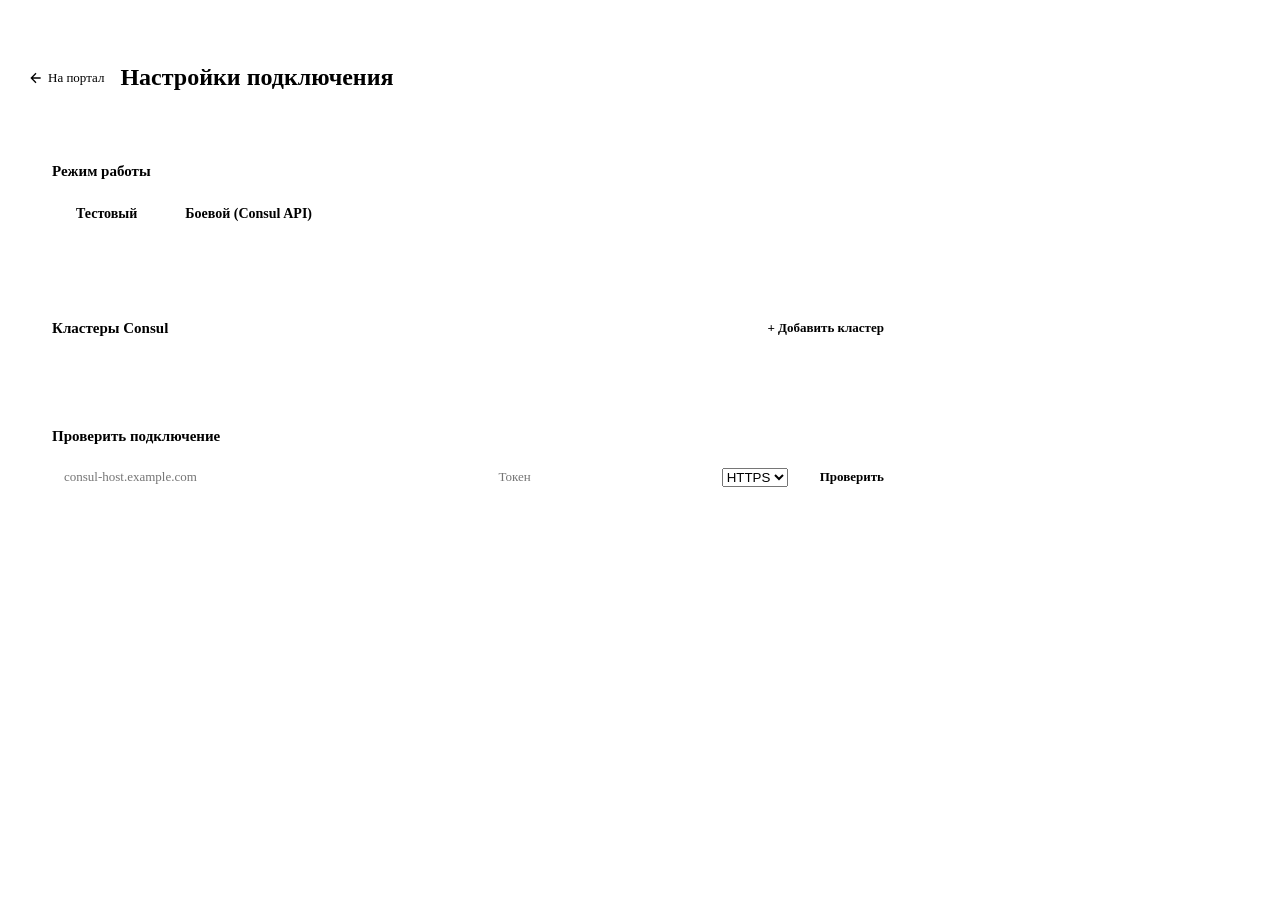
==== static/admin.html @ 50a72970 "feat: service catalog portal with Consul API integration - SPA portal: dashboard, servers, services," ====
<!DOCTYPE html>
<html lang="ru">
<head>
    <meta charset="UTF-8">
    <meta name="viewport" content="width=device-width, initial-scale=1.0">
    <title>Админка — Каталог сервисов</title>
    <link rel="stylesheet" href="/css/style.css">
    <link href="https://fonts.googleapis.com/css2?family=Inter:wght@300;400;500;600;700&family=JetBrains+Mono:wght@400;500&display=swap" rel="stylesheet">
    <style>
        body { justify-content: center; padding: 40px 20px; }
        .admin-wrap { max-width: 900px; width: 100%; }
        .admin-header { display:flex; align-items:center; gap:16px; margin-bottom:32px; }
        .admin-header h1 { font-size:24px; font-weight:700; }
        .admin-back { color:var(--text-muted); text-decoration:none; font-size:13px; display:inline-flex; align-items:center; gap:4px; }
        .admin-back:hover { color:var(--text-primary); }
        .admin-back svg { width:16px; height:16px; }

        .admin-section { background:var(--bg-card); border:1px solid var(--border); border-radius:var(--radius); padding:24px; margin-bottom:20px; }
        .admin-section-title { font-size:15px; font-weight:600; margin-bottom:16px; display:flex; align-items:center; justify-content:space-between; }

        .form-row { display:flex; gap:12px; margin-bottom:12px; align-items:center; flex-wrap:wrap; }
        .form-label { font-size:12px; color:var(--text-muted); text-transform:uppercase; letter-spacing:0.06em; min-width:80px; }
        .form-input { background:var(--bg-input); border:1px solid var(--border); border-radius:var(--radius-xs); color:var(--text-primary); font-family:inherit; font-size:13px; padding:8px 12px; outline:none; flex:1; min-width:200px; }
        .form-input:focus { border-color:var(--accent-border); }
        .form-input-sm { min-width:100px; flex:0.5; }

        .btn { padding:8px 20px; border-radius:var(--radius-xs); font-family:inherit; font-size:13px; font-weight:600; cursor:pointer; border:1px solid var(--border); transition:all 0.2s; }
        .btn-primary { background:var(--accent); border-color:var(--accent); color:#fff; }
        .btn-primary:hover { background:var(--accent-light); }
        .btn-danger { background:var(--critical-bg); border-color:var(--critical-border); color:var(--critical); }
        .btn-danger:hover { background:rgba(239,68,68,0.2); }
        .btn-secondary { background:var(--bg-card); color:var(--text-secondary); }
        .btn-secondary:hover { border-color:var(--border-light); color:var(--text-primary); }
        .btn-success { background:var(--passing-bg); border-color:var(--passing-border); color:var(--passing); }

        .mode-switch { display:flex; gap:0; border-radius:var(--radius-sm); overflow:hidden; border:1px solid var(--border); }
        .mode-btn { padding:10px 24px; font-size:14px; font-weight:600; cursor:pointer; background:var(--bg-card); color:var(--text-muted); border:none; font-family:inherit; transition:all 0.2s; }
        .mode-btn.active { background:var(--accent); color:#fff; }
        .mode-btn:hover:not(.active) { background:var(--bg-card-hover); color:var(--text-primary); }

        .cluster-card { background:var(--bg-surface); border:1px solid var(--border); border-radius:var(--radius-sm); padding:16px; margin-bottom:12px; }
        .cluster-name { font-size:15px; font-weight:600; margin-bottom:12px; display:flex; align-items:center; justify-content:space-between; }
        .dc-row { display:flex; gap:8px; align-items:center; padding:8px 0; border-bottom:1px solid var(--border); flex-wrap:wrap; }
        .dc-row:last-child { border-bottom:none; }

        .toast { position:fixed; bottom:24px; right:24px; padding:12px 20px; border-radius:var(--radius-sm); font-size:13px; font-weight:500; z-index:999; animation:fadeIn 0.2s ease; }
        .toast-ok { background:var(--passing-bg); border:1px solid var(--passing-border); color:var(--passing); }
        .toast-err { background:var(--critical-bg); border:1px solid var(--critical-border); color:var(--critical); }

        .pwd-overlay { position:fixed; top:0;left:0;right:0;bottom:0; background:rgba(0,0,0,0.6); display:flex; align-items:center; justify-content:center; z-index:200; }
        .pwd-box { background:var(--bg-card); border:1px solid var(--border); border-radius:var(--radius); padding:28px; width:360px; }
        .pwd-box h3 { margin-bottom:16px; font-size:16px; }
    </style>
</head>
<body>
    <div class="admin-wrap">
        <div class="admin-header">
            <a href="/" class="admin-back">
                <svg viewBox="0 0 24 24" fill="none" stroke="currentColor" stroke-width="2"><path d="M19 12H5M12 19l-7-7 7-7"/></svg>
                На портал
            </a>
            <h1>Настройки подключения</h1>
        </div>

        <!-- Mode switch -->
        <div class="admin-section">
            <div class="admin-section-title">Режим работы</div>
            <div class="mode-switch" id="modeSwitch">
                <button class="mode-btn" data-mode="test" onclick="setMode('test')">Тестовый</button>
                <button class="mode-btn" data-mode="live" onclick="setMode('live')">Боевой (Consul API)</button>
            </div>
            <p style="margin-top:10px;font-size:12px;color:var(--text-muted)" id="modeHint"></p>
        </div>

        <!-- Clusters -->
        <div class="admin-section">
            <div class="admin-section-title">
                Кластеры Consul
                <button class="btn btn-secondary" onclick="addClusterUI()">+ Добавить кластер</button>
            </div>
            <div id="clustersContainer"></div>
        </div>

        <!-- Test connection -->
        <div class="admin-section">
            <div class="admin-section-title">Проверить подключение</div>
            <div class="form-row">
                <input class="form-input" id="testHost" placeholder="consul-host.example.com">
                <input class="form-input form-input-sm" id="testToken" placeholder="Токен" type="password">
                <select class="filter-select" id="testScheme"><option value="https">HTTPS</option><option value="http">HTTP</option></select>
                <button class="btn btn-secondary" onclick="testConnection()">Проверить</button>
            </div>
            <div id="testResult" style="margin-top:8px;font-size:13px"></div>
        </div>

        <!-- Save -->
        <div style="display:flex;gap:12px;justify-content:flex-end">
            <button class="btn btn-primary" onclick="saveAll()">Сохранить конфигурацию</button>
        </div>
    </div>

    <!-- Password modal -->
    <div class="pwd-overlay" id="pwdModal" style="display:none">
        <div class="pwd-box">
            <h3>Введите пароль администратора</h3>
            <div class="form-row">
                <input class="form-input" id="adminPwd" type="password" placeholder="Пароль"
                       onkeydown="if(event.key==='Enter')confirmPwd()">
            </div>
            <div style="display:flex;gap:8px;justify-content:flex-end;margin-top:12px">
                <button class="btn btn-secondary" onclick="cancelPwd()">Отмена</button>
                <button class="btn btn-primary" onclick="confirmPwd()">ОК</button>
            </div>
        </div>
    </div>

    <script>
    let config = {};
    let pendingAction = null;

    async function loadConfig() {
        const r = await fetch('/api/admin/config');
        config = await r.json();
        renderMode();
        renderClusters();
    }

    function renderMode() {
        const mode = config.mode || 'test';
        document.querySelectorAll('.mode-btn').forEach(b => {
            b.classList.toggle('active', b.dataset.mode === mode);
        });
        document.getElementById('modeHint').textContent =
            mode === 'test' ? 'Используются тестовые данные (демо)' : 'Данные загружаются из реального Consul API';
    }

    function renderClusters() {
        const container = document.getElementById('clustersContainer');
        const clusters = config.clusters || {};
        if (Object.keys(clusters).length === 0) {
            container.innerHTML = '<p style="color:var(--text-muted);font-size:13px">Нет настроенных кластеров</p>';
            return;
        }
        container.innerHTML = Object.entries(clusters).map(([id, cluster]) => `
            <div class="cluster-card">
                <div class="cluster-name">
                    <span>${cluster.name || id}</span>
                    <button class="btn btn-danger" style="font-size:11px;padding:4px 10px" onclick="deleteCluster('${id}')">Удалить</button>
                </div>
                ${(cluster.datacenters || []).map((dc, i) => `
                    <div class="dc-row">
                        <input class="form-input form-input-sm" value="${dc.name}" placeholder="Имя ДЦ"
                               onchange="updateDc('${id}', ${i}, 'name', this.value)">
                        <input class="form-input" value="${dc.host}" placeholder="Хост"
                               onchange="updateDc('${id}', ${i}, 'host', this.value)">
                        <input class="form-input form-input-sm" value="${dc.token}" placeholder="Токен" type="password"
                               onchange="updateDc('${id}', ${i}, 'token', this.value)">
                        <select class="filter-select" onchange="updateDc('${id}', ${i}, 'scheme', this.value)">
                            <option value="https" ${dc.scheme !== 'http' ? 'selected' : ''}>HTTPS</option>
                            <option value="http" ${dc.scheme === 'http' ? 'selected' : ''}>HTTP</option>
                        </select>
                        <button class="btn btn-danger" style="font-size:11px;padding:4px 8px" onclick="removeDc('${id}', ${i})">×</button>
                    </div>
                `).join('')}
                <button class="btn btn-secondary" style="margin-top:8px;font-size:11px;padding:4px 12px" onclick="addDc('${id}')">+ Дата-центр</button>
            </div>
        `).join('');
    }

    function updateDc(clusterId, dcIndex, field, value) {
        config.clusters[clusterId].datacenters[dcIndex][field] = value;
    }

    function removeDc(clusterId, dcIndex) {
        config.clusters[clusterId].datacenters.splice(dcIndex, 1);
        renderClusters();
    }

    function addDc(clusterId) {
        config.clusters[clusterId].datacenters.push({name: '', host: '', token: '', scheme: 'https', verify_ssl: true});
        renderClusters();
    }

    function addClusterUI() {
        const name = prompt('Имя нового кластера:');
        if (!name) return;
        if (!config.clusters) config.clusters = {};
        config.clusters[name] = {name: name, datacenters: [{name: '', host: '', token: '', scheme: 'https', verify_ssl: true}]};
        renderClusters();
    }

    function deleteCluster(id) {
        if (!confirm(`Удалить кластер "${id}"?`)) return;
        delete config.clusters[id];
        renderClusters();
    }

    function setMode(mode) {
        config.mode = mode;
        renderMode();
    }

    async function testConnection() {
        const host = document.getElementById('testHost').value;
        const token = document.getElementById('testToken').value;
        const scheme = document.getElementById('testScheme').value;
        const el = document.getElementById('testResult');
        el.innerHTML = '<span style="color:var(--text-muted)">Проверяю...</span>';
        try {
            const r = await fetch('/api/admin/test-connection', {
                method: 'POST', headers: {'Content-Type': 'application/json'},
                body: JSON.stringify({host, token, scheme, verify_ssl: false})
            });
            const data = await r.json();
            if (data.ok) {
                el.innerHTML = `<span style="color:var(--passing)">Подключение успешно. Leader: ${data.leader}</span>`;
            } else {
                el.innerHTML = `<span style="color:var(--critical)">Ошибка: ${data.error}</span>`;
            }
        } catch(e) {
            el.innerHTML = `<span style="color:var(--critical)">Ошибка: ${e.message}</span>`;
        }
    }

    function saveAll() {
        pendingAction = async (pwd) => {
            // Save mode
            await fetch('/api/admin/mode', {
                method: 'POST', headers: {'Content-Type': 'application/json'},
                body: JSON.stringify({password: pwd, mode: config.mode})
            });
            // Save config
            const r = await fetch('/api/admin/config', {
                method: 'POST', headers: {'Content-Type': 'application/json'},
                body: JSON.stringify({password: pwd, config: config})
            });
            const data = await r.json();
            if (data.error) { toast(data.error, 'err'); return; }
            toast('Конфигурация сохранена');
            loadConfig();
        };
        showPwd();
    }

    function showPwd() {
        document.getElementById('pwdModal').style.display = 'flex';
        document.getElementById('adminPwd').value = '';
        document.getElementById('adminPwd').focus();
    }

    function cancelPwd() {
        document.getElementById('pwdModal').style.display = 'none';
        pendingAction = null;
    }

    async function confirmPwd() {
        const pwd = document.getElementById('adminPwd').value;
        document.getElementById('pwdModal').style.display = 'none';
        if (pendingAction) {
            await pendingAction(pwd);
            pendingAction = null;
        }
    }

    function toast(msg, type = 'ok') {
        const el = document.createElement('div');
        el.className = `toast toast-${type}`;
        el.textContent = msg;
        document.body.appendChild(el);
        setTimeout(() => el.remove(), 3000);
    }

    loadConfig();
    </script>
</body>
</html>
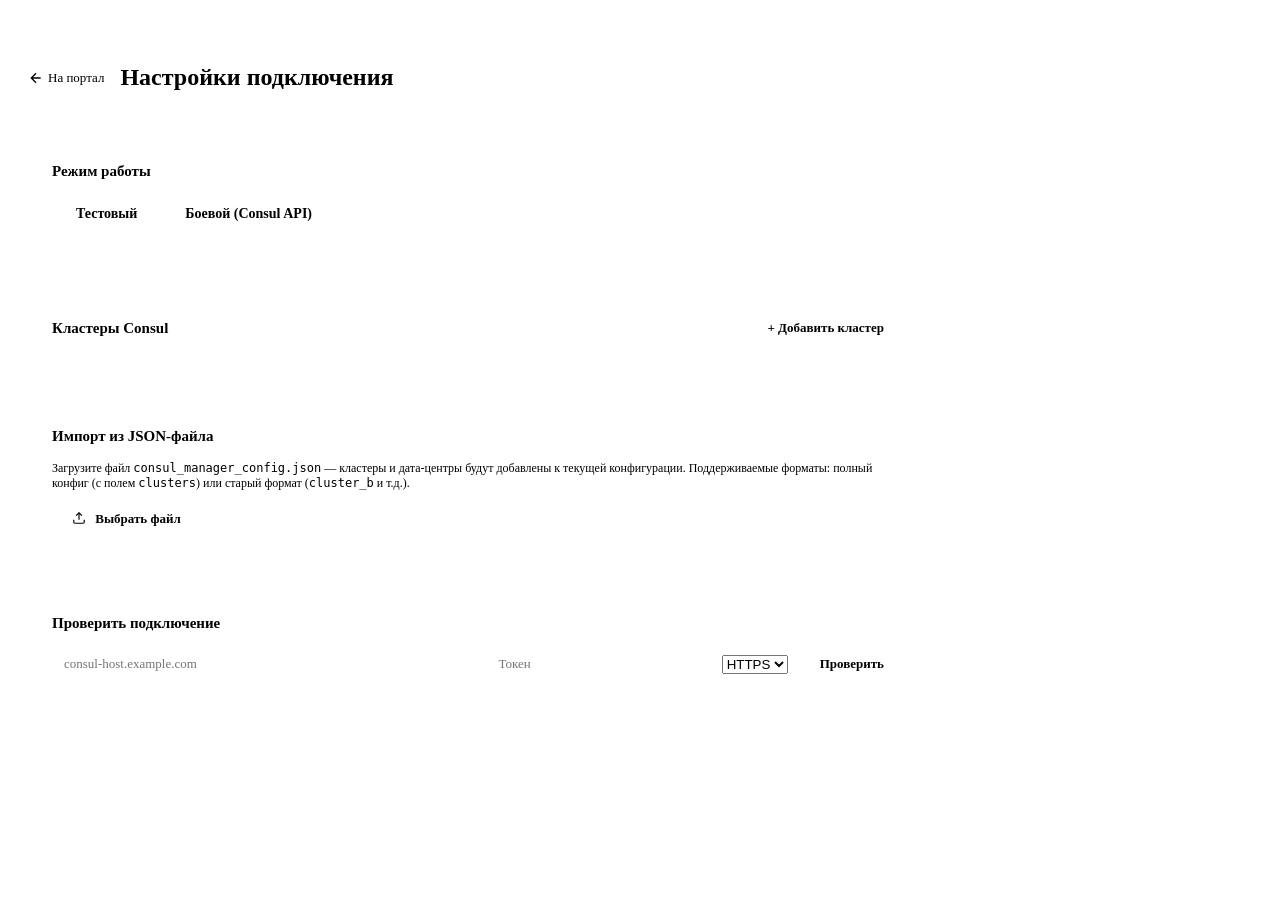
==== commit c803f44d: "feat: import Consul clusters from JSON file in admin panel - Upload consul_manager_config.json via f" ====
--- a/static/admin.html
+++ b/static/admin.html
@@ -79,6 +79,24 @@
                 <button class="btn btn-secondary" onclick="addClusterUI()">+ Добавить кластер</button>
             </div>
             <div id="clustersContainer"></div>
+        </div>
+
+        <!-- Import from JSON file -->
+        <div class="admin-section">
+            <div class="admin-section-title">Импорт из JSON-файла</div>
+            <p style="font-size:12px;color:var(--text-muted);margin-bottom:12px">
+                Загрузите файл <code style="color:var(--accent-light)">consul_manager_config.json</code> — кластеры и дата-центры будут добавлены к текущей конфигурации.
+                Поддерживаемые форматы: полный конфиг (с полем <code style="color:var(--accent-light)">clusters</code>) или старый формат (<code style="color:var(--accent-light)">cluster_b</code> и т.д.).
+            </p>
+            <div class="form-row">
+                <label class="btn btn-secondary" style="cursor:pointer">
+                    <svg viewBox="0 0 24 24" fill="none" stroke="currentColor" stroke-width="2" style="width:14px;height:14px;vertical-align:-2px;margin-right:6px"><path d="M21 15v4a2 2 0 01-2 2H5a2 2 0 01-2-2v-4"/><polyline points="17 8 12 3 7 8"/><line x1="12" y1="3" x2="12" y2="15"/></svg>
+                    Выбрать файл
+                    <input type="file" accept=".json" id="importFile" onchange="importJsonFile(this)" style="display:none">
+                </label>
+                <span id="importStatus" style="font-size:13px;color:var(--text-muted)"></span>
+            </div>
+            <div id="importPreview" style="display:none;margin-top:12px"></div>
         </div>
 
         <!-- Test connection -->
@@ -270,6 +288,94 @@
         setTimeout(() => el.remove(), 3000);
     }
 
+    function importJsonFile(input) {
+        const file = input.files[0];
+        if (!file) return;
+        const statusEl = document.getElementById('importStatus');
+        const previewEl = document.getElementById('importPreview');
+        statusEl.textContent = 'Чтение файла...';
+        previewEl.style.display = 'none';
+
+        const reader = new FileReader();
+        reader.onload = function(e) {
+            try {
+                const data = JSON.parse(e.target.result);
+                const imported = parseImportedConfig(data);
+                if (imported.length === 0) {
+                    statusEl.innerHTML = '<span style="color:var(--critical)">Не найдено кластеров в файле</span>';
+                    return;
+                }
+                const word = imported.length === 1 ? 'кластер' : imported.length < 5 ? 'кластера' : 'кластеров';
+                statusEl.innerHTML = '<span style="color:var(--passing)">Найдено ' + imported.length + ' ' + word + '</span>';
+                previewEl.style.display = 'block';
+                previewEl.innerHTML =
+                    '<div style="background:var(--bg-surface);border:1px solid var(--border);border-radius:8px;padding:14px;margin-bottom:12px">' +
+                    imported.map(function(cl) {
+                        return '<div style="margin-bottom:8px"><strong style="color:var(--text-primary)">' + cl.name + '</strong>' +
+                            '<span style="color:var(--text-muted);font-size:12px"> — ' + cl.datacenters.length + ' ДЦ</span>' +
+                            '<div style="margin-top:4px;display:flex;gap:6px;flex-wrap:wrap">' +
+                            cl.datacenters.map(function(dc) { return '<span class="tag">' + dc.name + ' (' + dc.host + ')</span>'; }).join('') +
+                            '</div></div>';
+                    }).join('') +
+                    '</div>' +
+                    '<div style="display:flex;gap:8px">' +
+                    '<button class="btn btn-primary" onclick="applyImport()">Применить</button>' +
+                    '<button class="btn btn-secondary" onclick="document.getElementById(\'importPreview\').style.display=\'none\';document.getElementById(\'importStatus\').textContent=\'\'">Отмена</button>' +
+                    '</div>';
+                window._pendingImport = imported;
+            } catch(err) {
+                statusEl.innerHTML = '<span style="color:var(--critical)">Ошибка JSON: ' + err.message + '</span>';
+            }
+        };
+        reader.readAsText(file);
+        input.value = '';
+    }
+
+    function parseImportedConfig(data) {
+        var clusters = [];
+        // Format 1: full config with "clusters" key
+        if (data.clusters) {
+            for (var id in data.clusters) {
+                var cl = data.clusters[id];
+                clusters.push({
+                    name: cl.name || id,
+                    datacenters: (cl.datacenters || []).map(function(dc) {
+                        return { name: dc.name||'', host: dc.host||'', token: dc.token||'',
+                                 scheme: dc.scheme||'https', verify_ssl: dc.verify_ssl !== undefined ? dc.verify_ssl : false };
+                    })
+                });
+            }
+            return clusters;
+        }
+        // Format 2: old format — top-level keys like "cluster_b" with "datacenters"
+        for (var key in data) {
+            var val = data[key];
+            if (val && typeof val === 'object' && val.datacenters) {
+                clusters.push({
+                    name: val.name || key,
+                    datacenters: (val.datacenters || []).map(function(dc) {
+                        return { name: dc.name||'', host: dc.host||'', token: dc.token||'',
+                                 scheme: dc.scheme||'https', verify_ssl: dc.verify_ssl !== undefined ? dc.verify_ssl : false };
+                    })
+                });
+            }
+        }
+        return clusters;
+    }
+
+    function applyImport() {
+        if (!window._pendingImport) return;
+        if (!config.clusters) config.clusters = {};
+        window._pendingImport.forEach(function(cl) {
+            config.clusters[cl.name] = cl;
+        });
+        window._pendingImport = null;
+        document.getElementById('importPreview').style.display = 'none';
+        document.getElementById('importStatus').innerHTML =
+            '<span style="color:var(--passing)">Кластеры добавлены. Нажмите «Сохранить конфигурацию»</span>';
+        renderClusters();
+    }
+
     loadConfig();
     </script>
 </body>
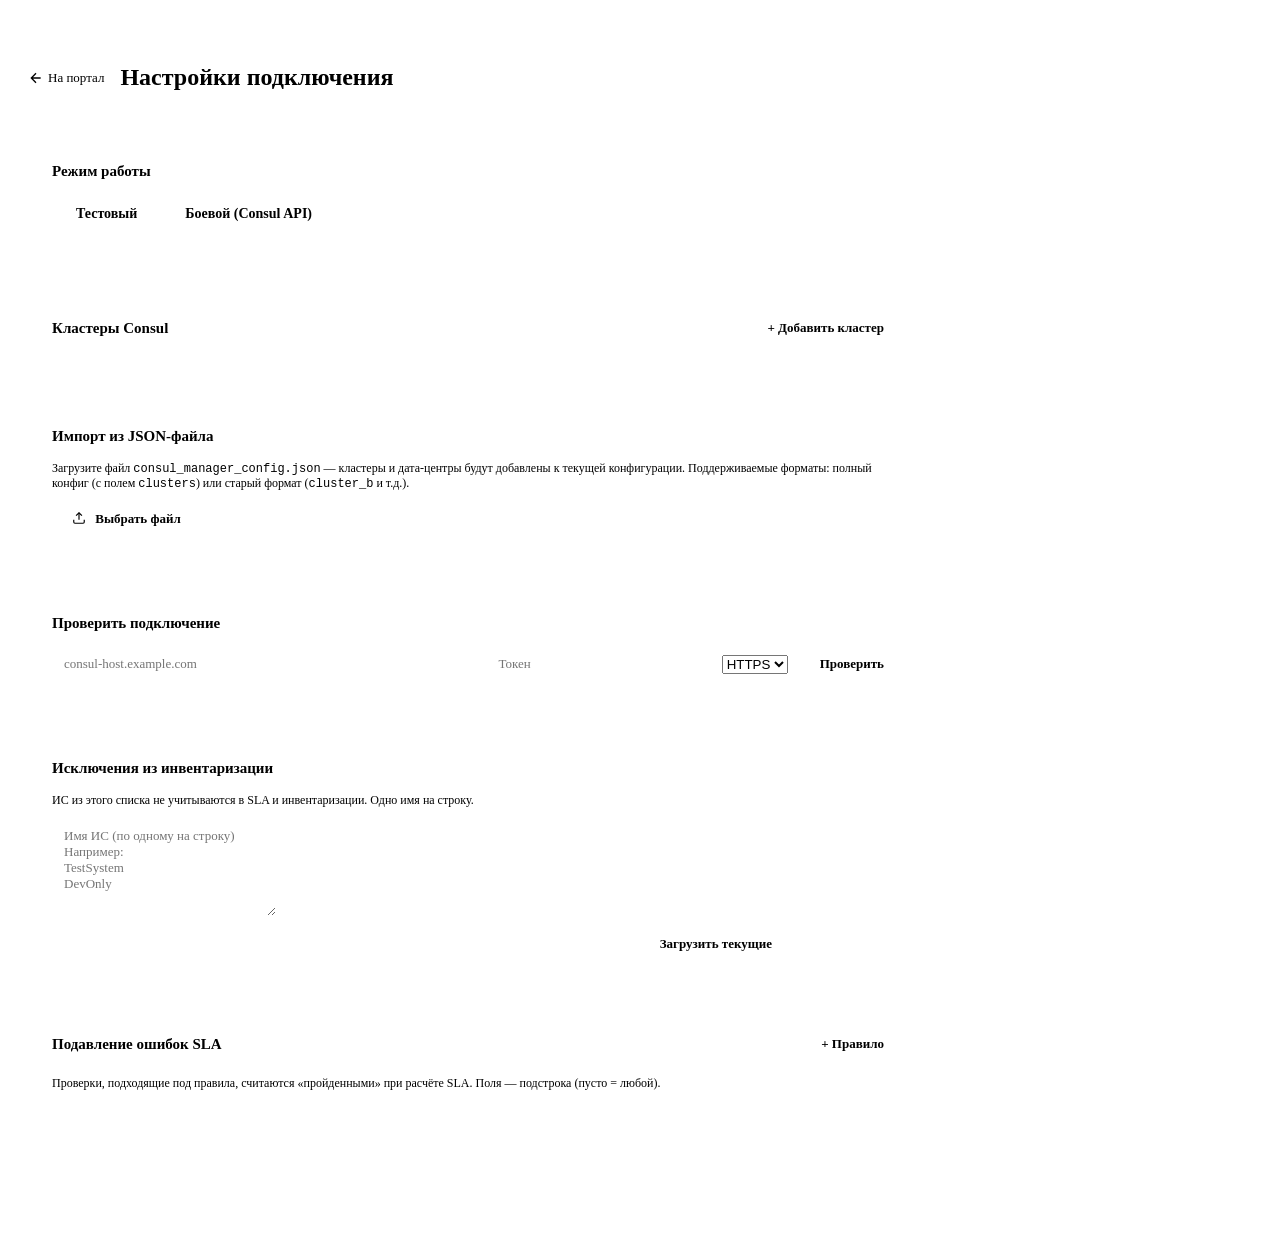
==== commit 41f4c553: "feat: inventory exclusions + SLA error suppression in admin panel Admin panel (/admin): - "Исключени" ====
--- a/static/admin.html
+++ b/static/admin.html
@@ -20,7 +20,7 @@
 
         .form-row { display:flex; gap:12px; margin-bottom:12px; align-items:center; flex-wrap:wrap; }
         .form-label { font-size:12px; color:var(--text-muted); text-transform:uppercase; letter-spacing:0.06em; min-width:80px; }
-        .form-input { background:var(--bg-input); border:1px solid var(--border); border-radius:var(--radius-xs); color:var(--text-primary); font-family:inherit; font-size:13px; padding:8px 12px; outline:none; flex:1; min-width:200px; }
+        .form-input { background:var(--bg-input); border:1px solid var(--border); border-radius:var(--radius-xs); color:var(--text-primary); font-family:inherit; font-size:13px; padding:8px 12px; outline:none; flex:1; min-width:200px; resize:vertical; }
         .form-input:focus { border-color:var(--accent-border); }
         .form-input-sm { min-width:100px; flex:0.5; }
 
@@ -109,6 +109,30 @@
                 <button class="btn btn-secondary" onclick="testConnection()">Проверить</button>
             </div>
             <div id="testResult" style="margin-top:8px;font-size:13px"></div>
+        </div>
+
+        <!-- Inventory exclusions -->
+        <div class="admin-section">
+            <div class="admin-section-title">Исключения из инвентаризации</div>
+            <p style="font-size:12px;color:var(--text-muted);margin-bottom:12px">ИС из этого списка не учитываются в SLA и инвентаризации. Одно имя на строку.</p>
+            <textarea class="form-input" id="invExcluded" rows="5" placeholder="Имя ИС (по одному на строку)&#10;Например:&#10;TestSystem&#10;DevOnly"></textarea>
+            <div style="margin-top:8px;display:flex;gap:8px;justify-content:flex-end">
+                <button class="btn btn-secondary" onclick="loadInvExcluded()">Загрузить текущие</button>
+                <button class="btn btn-primary" onclick="saveInvExcluded()">Сохранить</button>
+            </div>
+        </div>
+
+        <!-- SLA suppression -->
+        <div class="admin-section">
+            <div class="admin-section-title">
+                Подавление ошибок SLA
+                <button class="btn btn-secondary" onclick="addSlaRule()">+ Правило</button>
+            </div>
+            <p style="font-size:12px;color:var(--text-muted);margin-bottom:12px">Проверки, подходящие под правила, считаются «пройденными» при расчёте SLA. Поля — подстрока (пусто = любой).</p>
+            <div id="slaRulesContainer"></div>
+            <div style="margin-top:12px;display:flex;gap:8px;justify-content:flex-end">
+                <button class="btn btn-primary" onclick="saveSlaRules()">Сохранить правила</button>
+            </div>
         </div>
 
         <!-- Save -->
@@ -376,7 +400,66 @@
         renderClusters();
     }
 
+    // ── Inventory exclusions ──
+    async function loadInvExcluded() {
+        var r = await fetch('/api/admin/inventory-excluded');
+        var data = await r.json();
+        document.getElementById('invExcluded').value = (data || []).join('\n');
+        toast('Загружено');
+    }
+
+    async function saveInvExcluded() {
+        var text = document.getElementById('invExcluded').value;
+        var systems = text.split('\n').map(function(s) { return s.trim(); }).filter(function(s) { return s; });
+        await fetch('/api/admin/inventory-excluded', {
+            method: 'POST', headers: {'Content-Type': 'application/json'},
+            body: JSON.stringify({systems: systems})
+        });
+        toast('Исключения сохранены');
+    }
+
+    // ── SLA suppress rules ──
+    var slaRules = [];
+
+    async function loadSlaRules() {
+        var r = await fetch('/api/admin/sla-suppress');
+        slaRules = await r.json();
+        renderSlaRules();
+    }
+
+    function renderSlaRules() {
+        var el = document.getElementById('slaRulesContainer');
+        if (!slaRules.length) {
+            el.innerHTML = '<p style="color:var(--text-muted);font-size:13px">Нет правил подавления</p>';
+            return;
+        }
+        el.innerHTML = slaRules.map(function(rule, i) {
+            return '<div class="dc-row" style="gap:8px">' +
+                '<input class="form-input form-input-sm" value="' + (rule.check || '') + '" placeholder="Проверка" onchange="slaRules[' + i + '].check=this.value">' +
+                '<input class="form-input form-input-sm" value="' + (rule.service || '') + '" placeholder="Сервис" onchange="slaRules[' + i + '].service=this.value">' +
+                '<input class="form-input form-input-sm" value="' + (rule.node || '') + '" placeholder="Сервер" onchange="slaRules[' + i + '].node=this.value">' +
+                '<input class="form-input" value="' + (rule.comment || '') + '" placeholder="Комментарий" onchange="slaRules[' + i + '].comment=this.value" style="flex:1.5">' +
+                '<button class="btn btn-danger" style="font-size:11px;padding:4px 8px" onclick="slaRules.splice(' + i + ',1);renderSlaRules()">×</button>' +
+                '</div>';
+        }).join('');
+    }
+
+    function addSlaRule() {
+        slaRules.push({check: '', service: '', node: '', comment: ''});
+        renderSlaRules();
+    }
+
+    async function saveSlaRules() {
+        await fetch('/api/admin/sla-suppress', {
+            method: 'POST', headers: {'Content-Type': 'application/json'},
+            body: JSON.stringify({rules: slaRules})
+        });
+        toast('Правила SLA сохранены');
+    }
+
     loadConfig();
+    loadInvExcluded();
+    loadSlaRules();
     </script>
 </body>
 </html>
